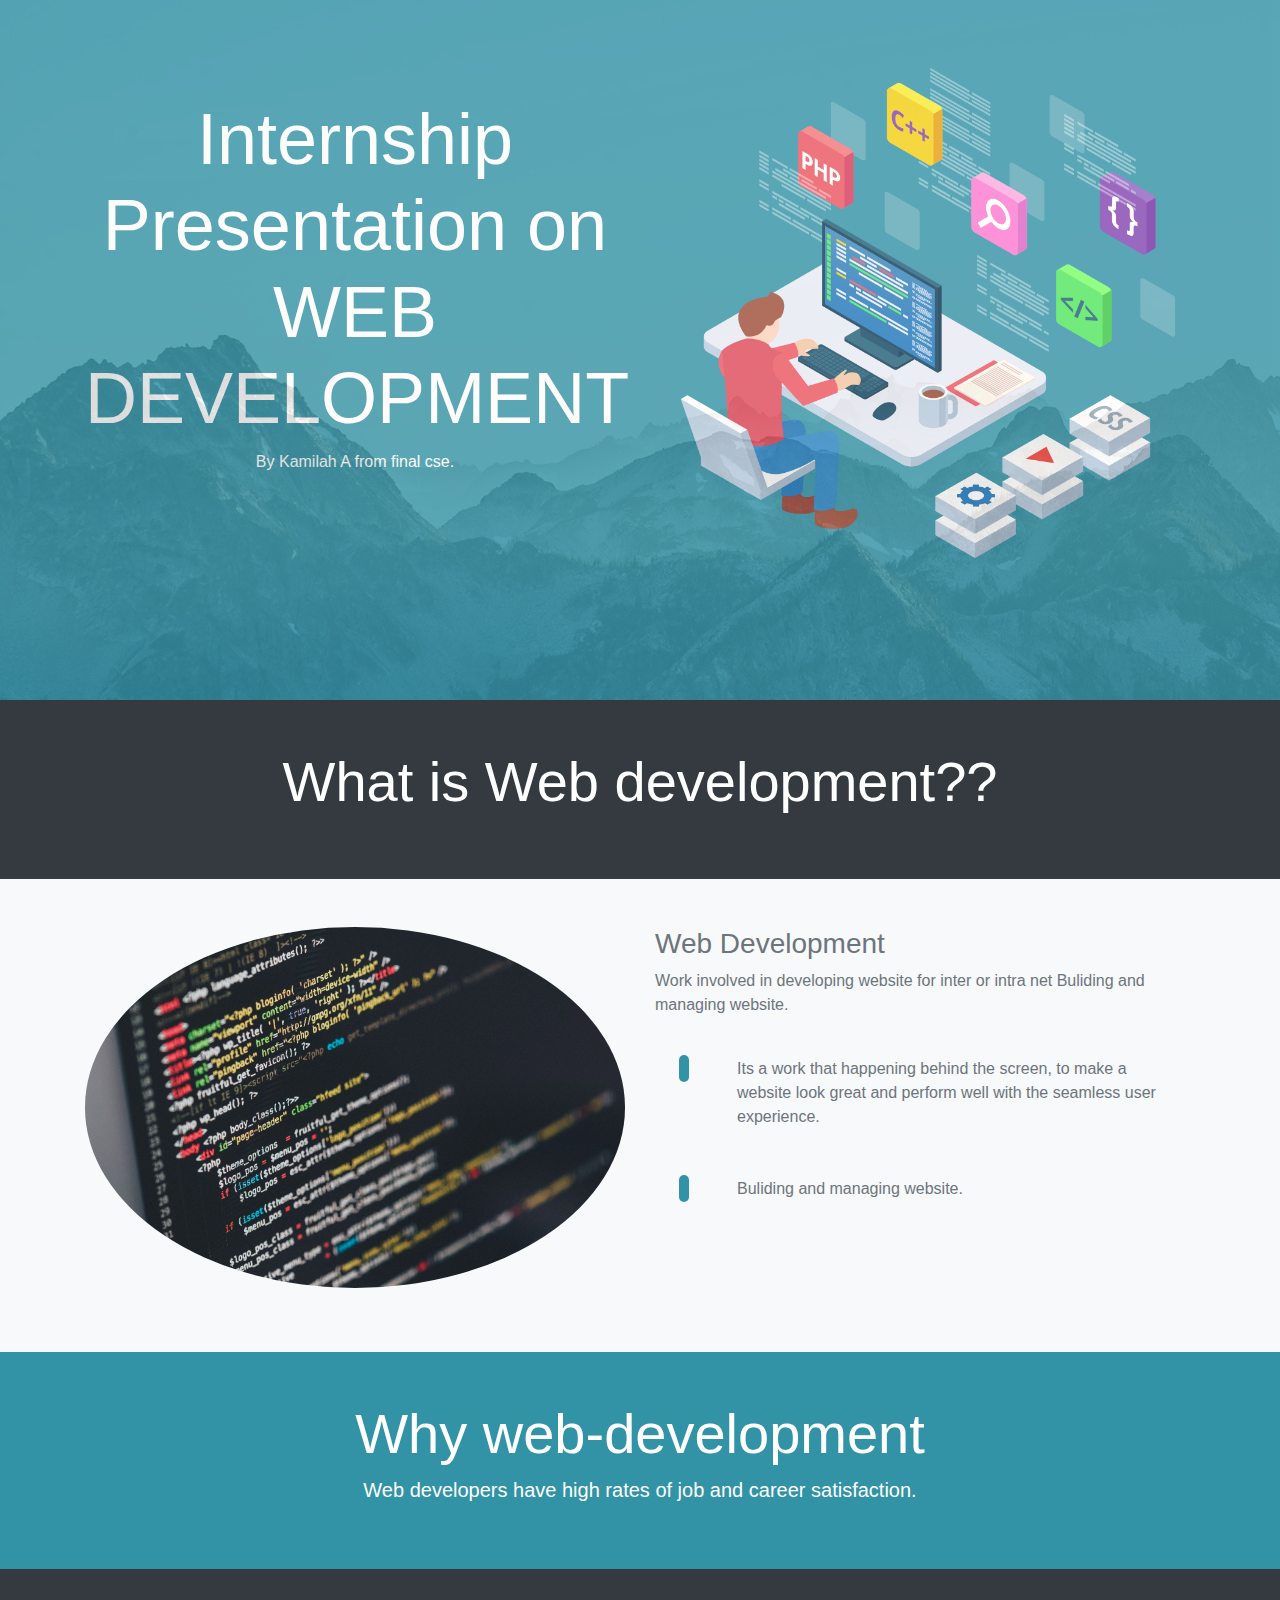
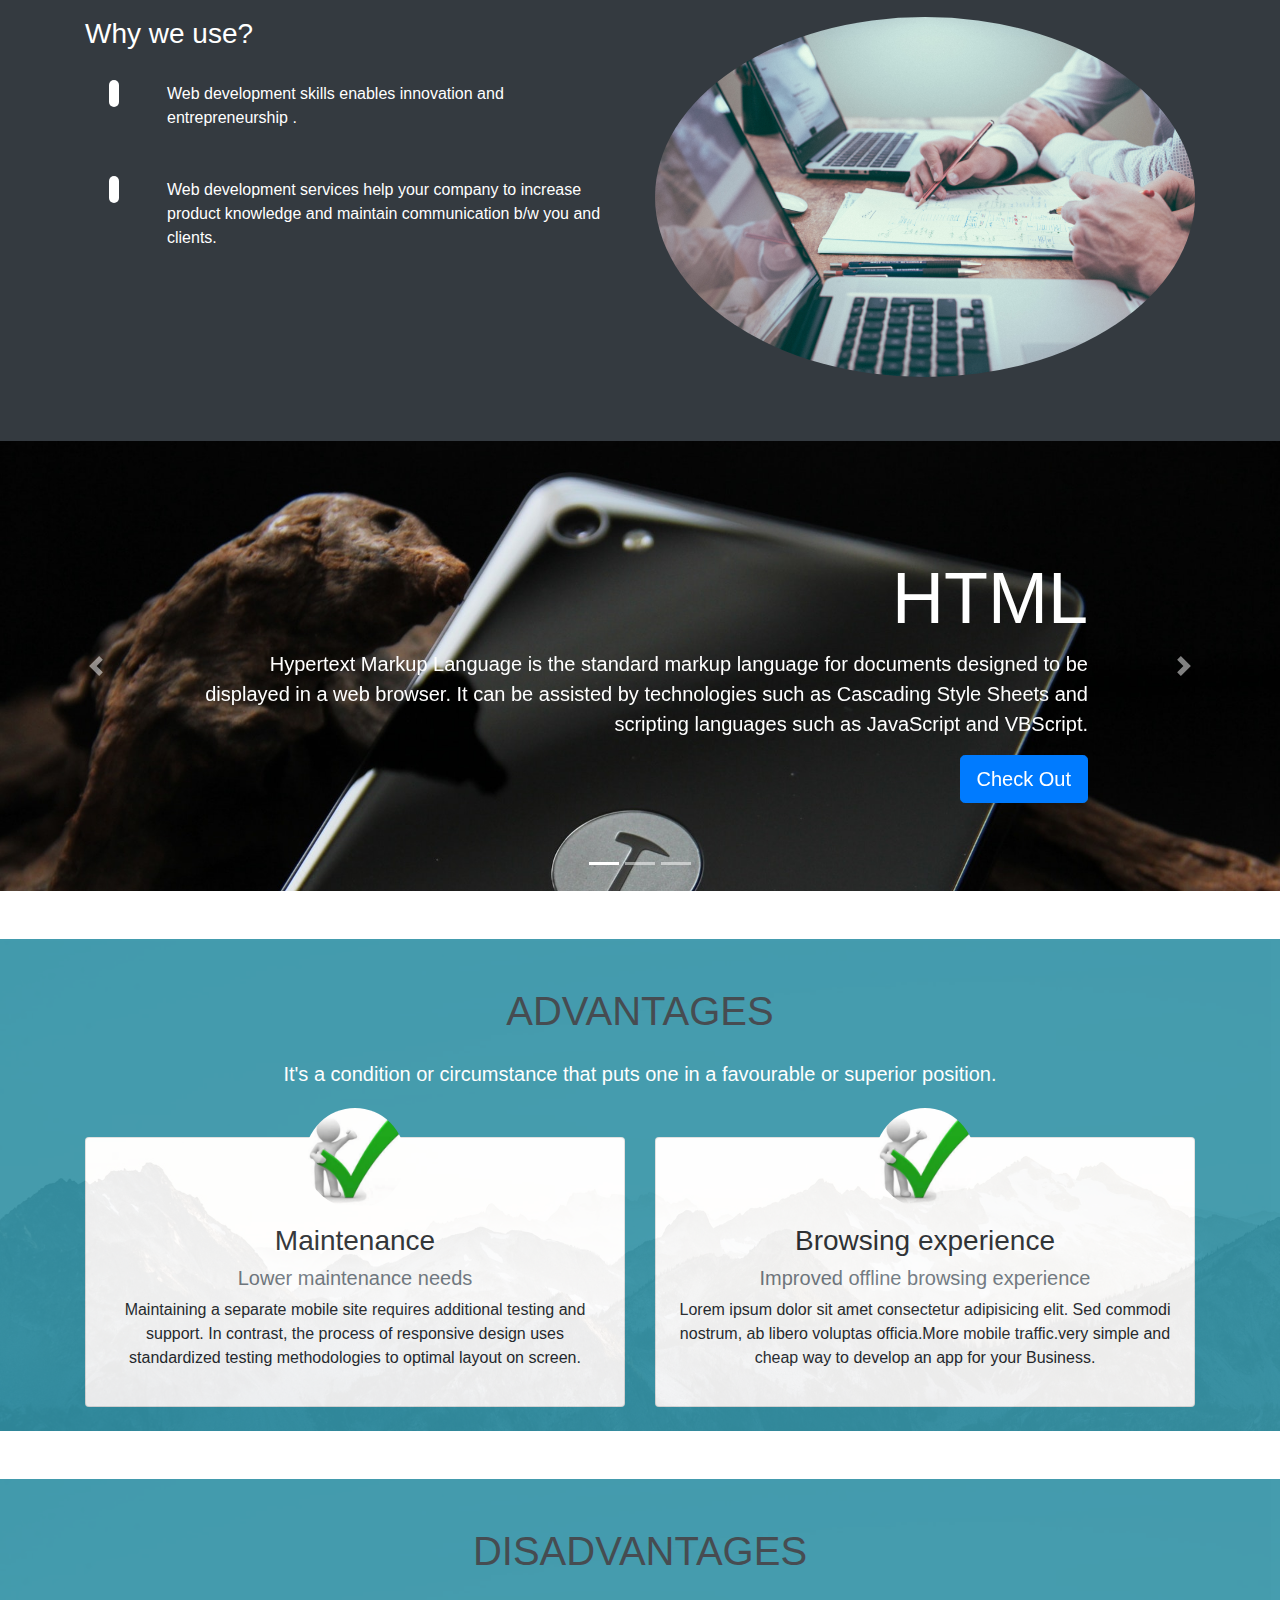
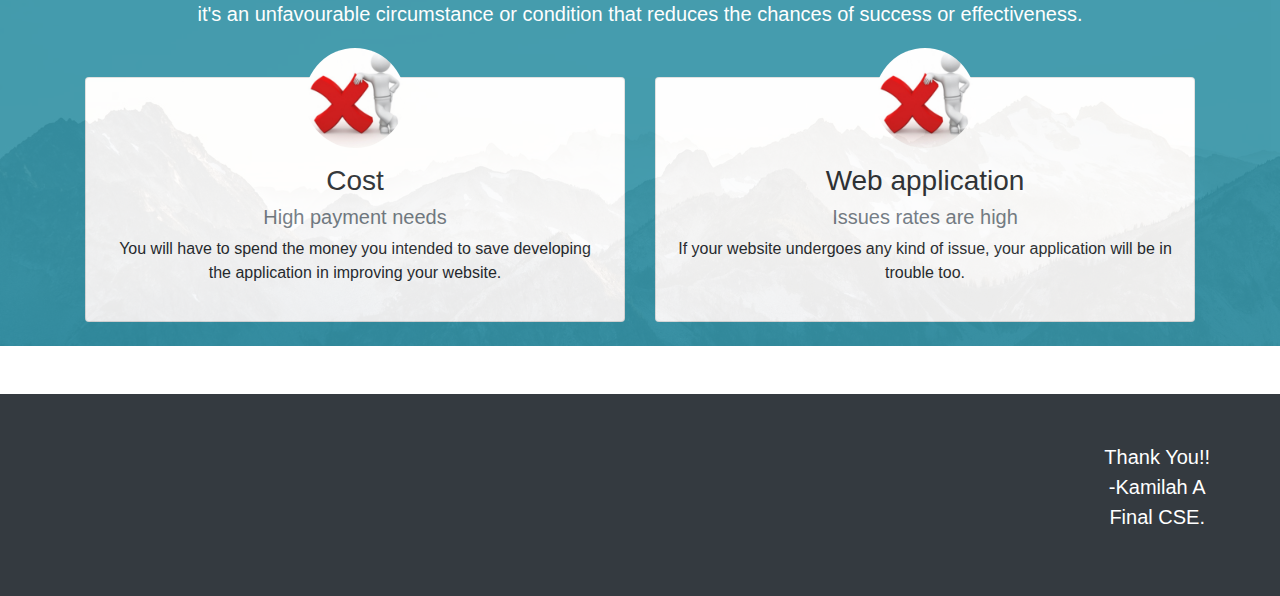
==== index.html @ b4f800ad "Add files via upload" ====
<!DOCTYPE html>
<html lang="en">
<head>
    <meta charset="UTF-8">
    <meta name="viewport" content="width=device-width, initial-scale=1.0">
    <link rel="stylesheet" href="https://use.fontawesome.com/releases/v5.0.13/css/all.css" integrity="sha384-DNOHZ68U8hZfKXOrtjWvjxusGo9WQnrNx2sqG0tfsghAvtVlRW3tvkXWZh58N9jp"
    crossorigin="anonymous">
    <link rel="stylesheet" href="https://maxcdn.bootstrapcdn.com/bootstrap/4.0.0/css/bootstrap.min.css" integrity="sha384-Gn5384xqQ1aoWXA+058RXPxPg6fy4IWvTNh0E263XmFcJlSAwiGgFAW/dAiS6JXm" crossorigin="anonymous">
    <script src="https://code.jquery.com/jquery-3.2.1.slim.min.js" integrity="sha384-KJ3o2DKtIkvYIK3UENzmM7KCkRr/rE9/Qpg6aAZGJwFDMVNA/GpGFF93hXpG5KkN" crossorigin="anonymous"></script>
<script src="https://cdnjs.cloudflare.com/ajax/libs/popper.js/1.12.9/umd/popper.min.js" integrity="sha384-ApNbgh9B+Y1QKtv3Rn7W3mgPxhU9K/ScQsAP7hUibX39j7fakFPskvXusvfa0b4Q" crossorigin="anonymous"></script>
<script src="https://maxcdn.bootstrapcdn.com/bootstrap/4.0.0/js/bootstrap.min.js" integrity="sha384-JZR6Spejh4U02d8jOt6vLEHfe/JQGiRRSQQxSfFWpi1MquVdAyjUar5+76PVCmYl" crossorigin="anonymous"></script>

      <link rel="stylesheet" href="style.css">

    <title>Internship presentation</title>


</head>
<body>
    
  <!--TOPIC-->

   <section id="index">
  
    <div class="primary-overlay text-white">
      <div class="container">
        <div class="row">
          <div class="col-lg-6 text-center">

            <h1 class="display-3 mt-5 pt-5">
              Internship Presentation on <br> WEB DEVELOPMENT
            </h1>

            <p>By Kamilah A from final cse.</p>

          </div>

          <div class="col-lg-6">
            <img src="/web-development.png" alt="" class="img-fluid d-none d-lg-block mt-5">
          </div>

        </div>
      </div>
    </div>
  </div>
   </section>

   <!--WHAT-->

   <section id="explore-head-section"class="bg-dark text-white">
    <div class="container">
      <div class="row">
        <div class="col text-center py-5">
          <h1 class="display-4">What is Web development??</h1>
          <p class="lead"></p>
          
        </div>
      </div>
    </div>
  </section>

  <!-- EXPLORE SECTION -->
  <section id="explore-section" class="bg-light text-muted py-5">
    <div class="container">
      <div class="row">
        <div class="col-md-6">
          <img src="/what.jpg" alt="" class="img-fluid mb-3 rounded-circle">
        </div>
        <div class="col-md-6">
          <h3>Web Development</h3>
          <p>Work involved in developing website for inter or intra net
            Buliding and managing website.</p>
          <div class="d-flex">
            <div class="p-4 align-self-start">
              <i class="fas fa-check fa-2x"></i>
            </div>
            <div class="p-4 align-self-end">
              Its a work that happening behind the screen, to make a website look great and perform well with the seamless user experience.

            </div>
          </div>

          <div class="d-flex">
            <div class="p-4 align-self-start">
              <i class="fas fa-check fa-2x"></i>
            </div>
            <div class="p-4 align-self-end">
              Buliding and managing website.

            </div>
          </div>
        </div>
      </div>
    </div>
  </section>

  <!-- CREATE HEAD -->
  <section id="create-head-section"class="text-white">
    <div class="container">
      <div class="row">
        <div class="col text-center py-5">
          <h1 class="display-4">Why web-development</h1>
          <p class="lead">Web developers have high rates of job and career satisfaction.
          </p>
        </div>
      </div>
    </div>
  </section>

  <!-- CREATE SECTION -->
  <section id="create-section" class="py-5 bg-dark text-white">
    <div class="container">
      <div class="row">
        <div class="col-md-6 order-2">
          <img src="/why.jpg" alt="" class="img-fluid mb-3 rounded-circle">
        </div>
        <div class="col-md-6 order-1">
          <h3>Why we use?</h3>
          
          <div class="d-flex">
            <div class="p-4 align-self-start">
              <i class="fas fa-check fa-2x"></i>
            </div>
            <div class="p-4 align-self-end">
              Web development skills enables innovation and entrepreneurship .
              
            </div>
          </div>

          <div class="d-flex">
            <div class="p-4 align-self-start">
              <i class="fas fa-check fa-2x"></i>
            </div>
            <div class="p-4 align-self-end">
              Web development services help your company to increase product knowledge and maintain communication b/w you and clients.

            </div>
          </div>
        </div>
      </div>
    </div>
  </section>

   <!--LANGUAGES-->
    <section id="showcase">
      <div id="myCarousel" class="carousel slide" data-ride="carousel">
        <ol class="carousel-indicators">
          <li data-target="#myCarousel" data-slide-to="0" class="active"></li>
          <li data-target="#myCarousel" data-slide-to="1"></li>
          <li data-target="#myCarousel" data-slide-to="2"></li>
        </ol>
        <div class="carousel-inner">
          <div class="carousel-item carousel-image-1 active">
            <div class="container">
              <div class="carousel-caption d-none d-sm-block text-right mb-5">
                <h1 class="display-3">HTML</h1>
                <p class="lead">Hypertext Markup Language is the standard markup language for documents designed to be displayed in a web browser. It can be assisted by technologies such as Cascading Style Sheets and scripting languages such as JavaScript and VBScript.</p>
                <a href="https://kamilahwebprojects.000webhostapp.com/html/motherteresa/"target="blank" class="btn btn-primary btn-lg">Check Out</a>
              </div>
            </div>
          </div>
  
          <div class="carousel-item carousel-image-2">
            <div class="container">
              <div class="carousel-caption d-none d-sm-block mb-5">
                <h1 class="display-3">CSS</h1>
                <p class="lead">CSS stands for Cascading Style Sheets. CSS describes how HTML elements are to be displayed on screen, paper, or in other media. CSS saves a lot of work. It can control the layout of multiple web pages all at once.</p>
                <a href="https://kamilahwebprojects.000webhostapp.com/css/seanhalpin/"target="blank" class="btn btn-primary btn-lg">Check Out</a>
              </div>
            </div>
          </div>
  
          <div class="carousel-item carousel-image-3">
            <div class="container">
              <div class="carousel-caption d-none d-sm-block text-right mb-5">
                <h1 class="display-3">BOOTSTRAP</h1>
                <p class="lead">Bootstrap is a free and open-source CSS framework directed at responsive, mobile-first front-end web development. It contains CSS- and JavaScript-based design templates for typography, forms, buttons, navigation, and other interface components.</p>
                <a href=" https://kamilahamerjan.github.io/Portfolio/"target="blank" class="btn btn-primary btn-lg">Check Out</a>
              </div>
            </div>
          </div>
        </div>
  
        <a href="#myCarousel" data-slide="prev" class="carousel-control-prev">
          <span class="carousel-control-prev-icon"></span>
        </a>
  
        <a href="#myCarousel" data-slide="next" class="carousel-control-next">
          <span class="carousel-control-next-icon"></span>
        </a>
      </div>
    </section>
  <!--AD-->

  <section id="authors" class="my-5 text-center">
    <div class="dark-overlay">
    <div class="container">
      <div class="row">
        <div class="col">
          <div class="info-header mb-5">
            <h1 class="pb-3 mt-5 text-dark"style="color:#3292a6">
              ADVANTAGES
            </h1>
            <p class="lead text-white">
              It's a condition or circumstance that puts one in a favourable or superior position.
            </p>
          </div>
        </div>
      </div>

      <div class="row">
        <div class="col-lg-6 col-md-6">
          <div class="card mb-4">
            <div class="card-body">
              <img src="/Advantages1.jpg" alt="" class="img-fluid rounded-circle mb-3"width="100">
              <h3>Maintenance</h3>
              <h5 class="text-muted">Lower maintenance needs</h5>
              <p>Maintaining a separate mobile site requires additional testing and support. In contrast, the process of responsive design uses standardized testing methodologies to optimal layout on screen.</p>
              <div class="d-flex justify-content-center">
                

              </div>
            </div>
          </div>
        </div>

        <div class="col-lg-6 col-md-6">
          <div class="card">
            <div class="card-body">
              <img src="/Advantages1.jpg" alt="" class="img-fluid rounded-circle mb-3"width="100">
              <h3>Browsing experience</h3>
              <h5 class="text-muted">Improved offline browsing experience</h5>
              <p>Lorem ipsum dolor sit amet consectetur adipisicing elit. Sed commodi nostrum, ab libero voluptas officia.More mobile traffic.very simple and cheap way to develop an app for your Business.</p>
              <div class="d-flex justify-content-center">

              </div>
            </div>
          </div>
        </div>

       
      </div>
    </div>
    </div>
  </section>  

  <!--DISAD-->

  <section id="authors" class="my-5 text-center">
    <div class="dark-overlay">
    <div class="container">
      <div class="row">
        <div class="col">
          <div class="info-header mb-5">
            <h1 class="pb-3 mt-5 text-dark"style="color:#3292a6">
              DISADVANTAGES
            </h1>
            <p class="lead text-white">
              it's an unfavourable circumstance or condition that reduces the chances of success or effectiveness.
            </p>
          </div>
        </div>
      </div>

      <div class="row">
        <div class="col-lg-6 col-md-6">
          <div class="card mb-4">
            <div class="card-body">
              <img src="/Disadvantages.jpg" alt="" class="img-fluid rounded-circle mb-3"width="100">
              <h3>Cost</h3>
              <h5 class="text-muted">High payment needs</h5>
              <p>You will have to spend the money you intended to save developing the application in improving your website.</p>
              <div class="d-flex justify-content-center">
                

              </div>
            </div>
          </div>
        </div>

        <div class="col-lg-6 col-md-6">
          <div class="card">
            <div class="card-body">
              <img src="/Disadvantages.jpg" alt="" class="img-fluid rounded-circle mb-3"width="100">
              <h3>Web application</h3>
              <h5 class="text-muted">Issues rates are high</h5>
              <p>If your website undergoes any kind of issue, your application will be in trouble too.</p>
              <div class="d-flex justify-content-center">

              </div>
            </div>
          </div>
        </div>

       
      </div>
    </div>
  </div>
  </section> 

  <!--footer-->

  <footer id="main-footer" class="py-5 bg-dark text-white">
    <div class="container">
      <div class="row text-center">
          <p class="lead text-white ml-auto">
            Thank You!!<br>-Kamilah A<br>Final CSE.
          </p>
        </div>

    </div>
  </footer>

</body>
</html>
---- style.css ----
#index{
  position: relative;
  
background: url('/mountains.jpg');
min-height: 700px;


}

#index .primary-overlay{

  background: #3292a6;
  opacity: 0.8;
  position: absolute;
    top: 0;
    left: 0;
    width: 100%;
    height: 100%; 

}
#showcase
.carousel-item {
  height: 450px;
}

.carousel-image-1 {
  background: url('/image1.jpg');
  background-size: cover;
}

.carousel-image-2 {
  background: url('/image2.jpg');
  background-size: cover;
}

.carousel-image-3 {
  background: url('/image3.jpg');
  background-size: cover;
}

#explore-section .fas,
#share-section .fas {
  background: #3292a6;
  color: #fff;
  padding: 5px;
  border-radius: 5px;
}


#create-head-section{

  background-color:#3292a6 ;

}

#create-section .fas {
  color: #3292a6;
  background: #fff;
  padding: 5px;
  border-radius: 5px;
}

#authors img {
  margin-top: -50px; }
#authors .card:hover {
  background: #333;
  color: #fff; }
#authors .fab {
  color: #fff; }

  #authors{
background: url('/mountains.jpg');
background-size: cover;

  }


.dark-overlay{

  background: #3292a6;
  opacity: 0.9;
  
   
    width: 100%;
    height: 100%; 

}
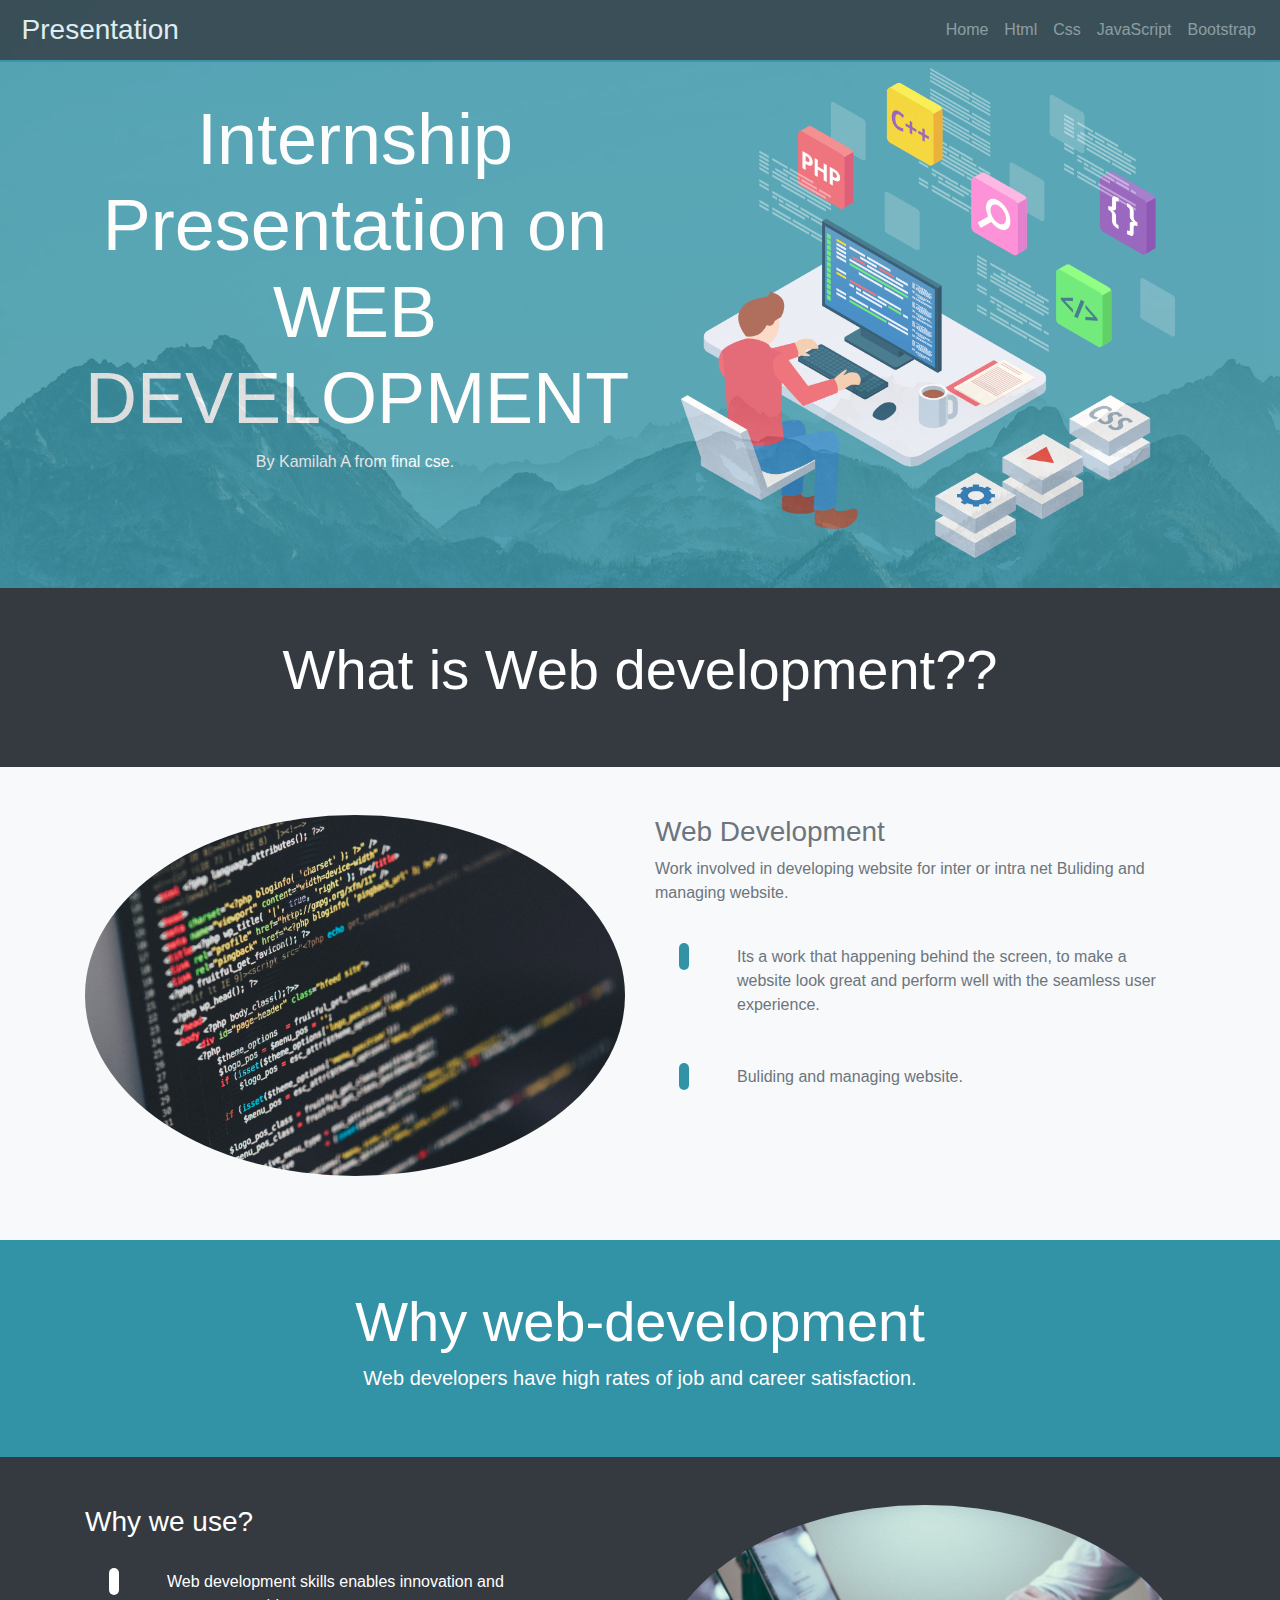
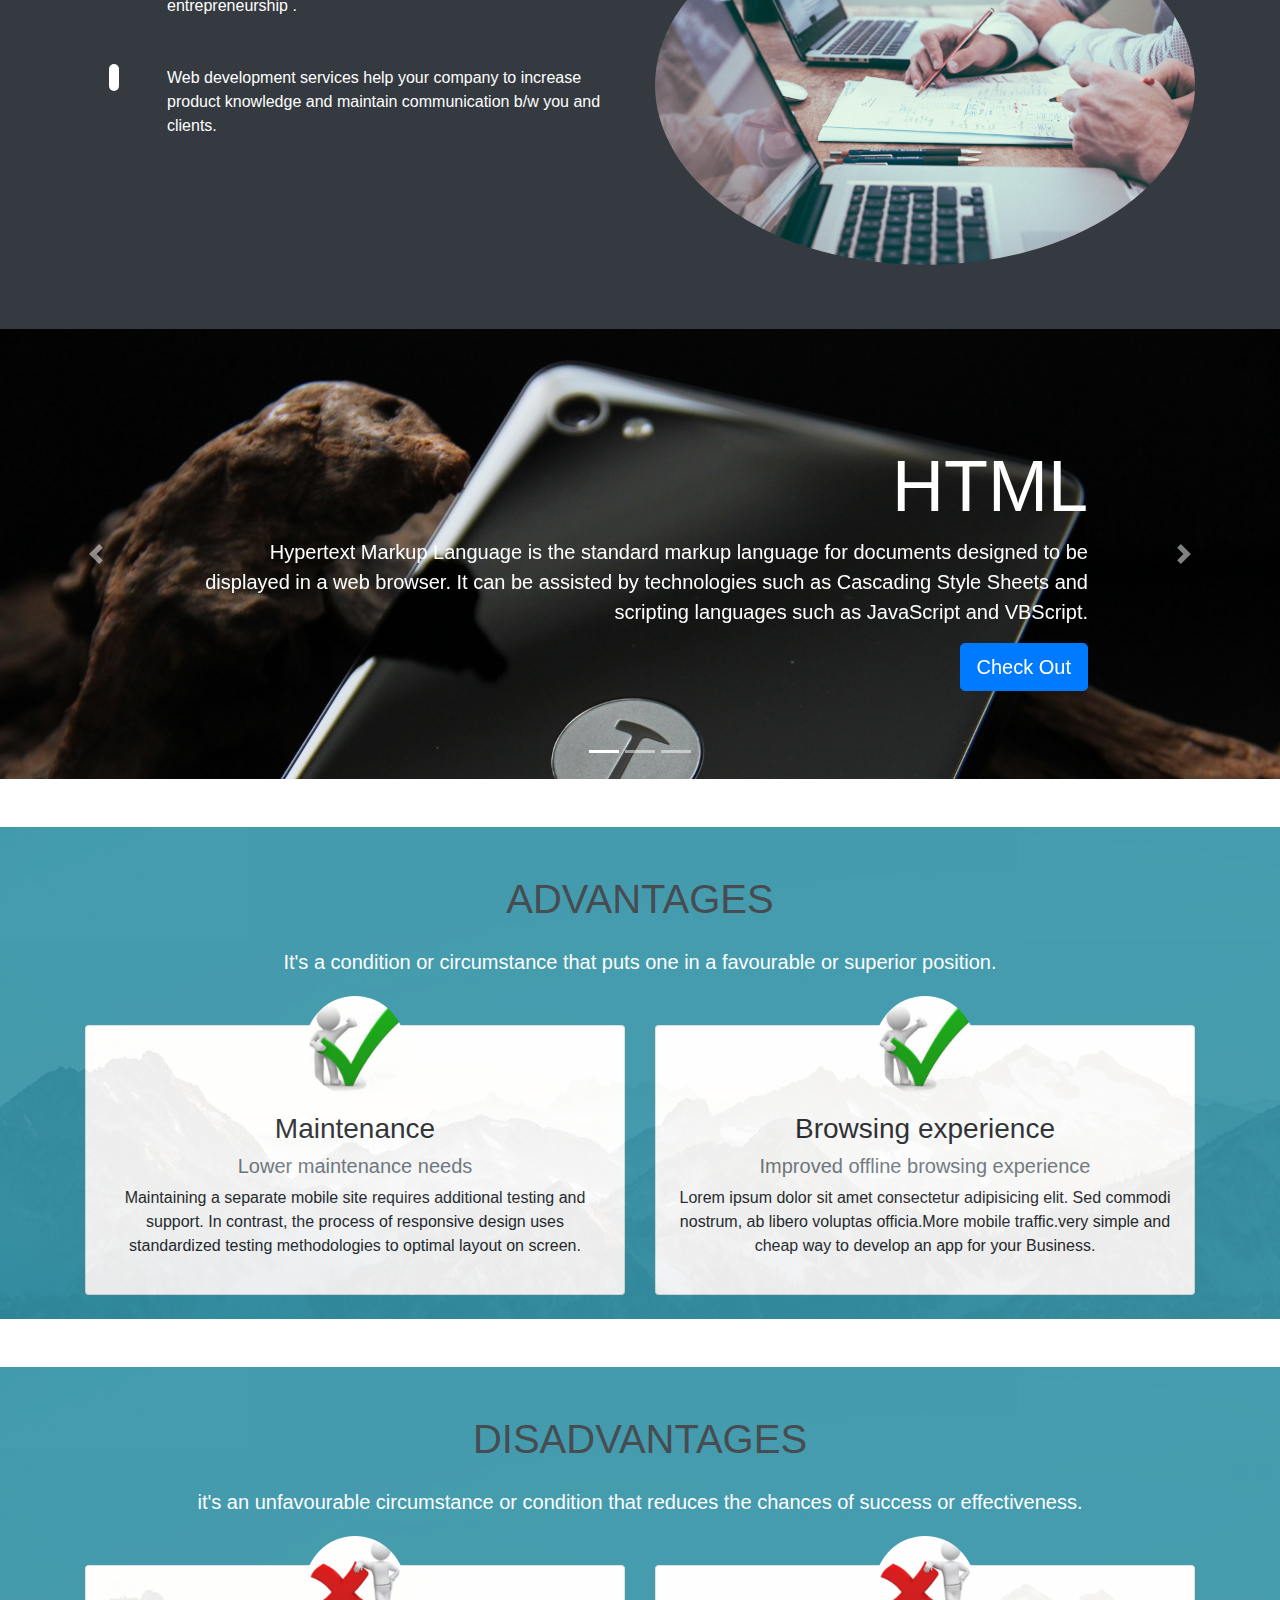
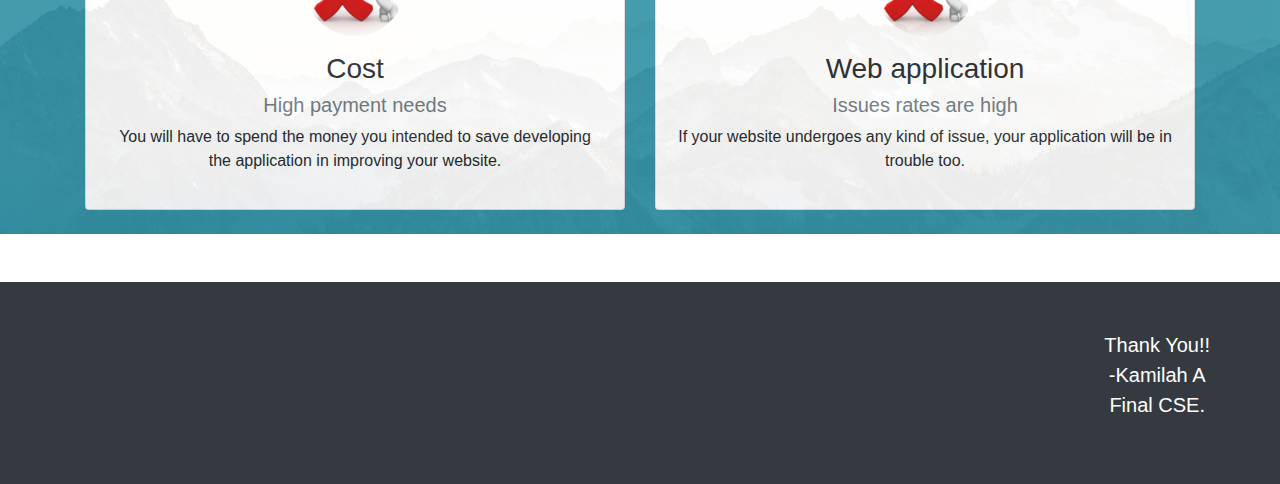
==== commit c573a760: "Update index.html" ====
--- a/index.html
+++ b/index.html
@@ -17,11 +17,48 @@
 
 </head>
 <body>
-    
+  <nav class="navbar navbar-expand-md  navbar-dark bg-dark fixed-top " id="main-nav">
+      <a href="index.html" class="navbar-brand text-white">
+          <img src="img/favicon.png" class="align-middle"  height="70" alt="">
+          <h3 class="d-inline align-middle pt-2">Presentation</h3>
+      </a>
+      <button class="navbar-toggler "data-toggle="collapse"data-target="#navbarCollapse">
+          <span class="navbar-toggler-icon"></span>
+      </button>
+
+      <div class="collapse navbar-collapse"id="navbarCollapse">
+          <ul class="navbar-nav ml-auto">
+
+              <li class="nav-item ">
+                  <a href="index.html" class="nav-link ">Home</a>
+              </li>
+
+              <li class="nav-item ">
+                  <a href="htmlpage.html" class="nav-link ">Html</a>
+              </li>
+
+              <li class="nav-item">
+                  <a href="csspage.html" class="nav-link ">Css</a>
+              </li>
+
+              <li class="nav-item">
+                  <a href="js.html" class="nav-link ">JavaScript</a>
+              </li>
+
+              <li class="nav-item">
+                  <a href="bootstrap.html" class="nav-link ">Bootstrap</a>
+              </li>
+
+          </ul>
+
+      </div>
+  </nav>
+
+
   <!--TOPIC-->
 
    <section id="index">
-  
+
     <div class="primary-overlay text-white">
       <div class="container">
         <div class="row">
@@ -36,13 +73,12 @@
           </div>
 
           <div class="col-lg-6">
-            <img src="/web-development.png" alt="" class="img-fluid d-none d-lg-block mt-5">
-          </div>
-
-        </div>
-      </div>
-    </div>
-  </div>
+            <img src="web-development.png" alt="" class="img-fluid d-none d-lg-block mt-5">
+          </div>
+
+        </div>
+      </div>
+    </div>
    </section>
 
    <!--WHAT-->
@@ -53,7 +89,7 @@
         <div class="col text-center py-5">
           <h1 class="display-4">What is Web development??</h1>
           <p class="lead"></p>
-          
+
         </div>
       </div>
     </div>
@@ -64,7 +100,7 @@
     <div class="container">
       <div class="row">
         <div class="col-md-6">
-          <img src="/what.jpg" alt="" class="img-fluid mb-3 rounded-circle">
+          <img src="what.jpg" alt="" class="img-fluid mb-3 rounded-circle">
         </div>
         <div class="col-md-6">
           <h3>Web Development</h3>
@@ -112,18 +148,18 @@
     <div class="container">
       <div class="row">
         <div class="col-md-6 order-2">
-          <img src="/why.jpg" alt="" class="img-fluid mb-3 rounded-circle">
+          <img src="why.jpg" alt="" class="img-fluid mb-3 rounded-circle">
         </div>
         <div class="col-md-6 order-1">
           <h3>Why we use?</h3>
-          
+
           <div class="d-flex">
             <div class="p-4 align-self-start">
               <i class="fas fa-check fa-2x"></i>
             </div>
             <div class="p-4 align-self-end">
               Web development skills enables innovation and entrepreneurship .
-              
+
             </div>
           </div>
 
@@ -152,39 +188,50 @@
         <div class="carousel-inner">
           <div class="carousel-item carousel-image-1 active">
             <div class="container">
-              <div class="carousel-caption d-none d-sm-block text-right mb-5">
+
+              <div class="carousel-caption text-right mb-5">
                 <h1 class="display-3">HTML</h1>
                 <p class="lead">Hypertext Markup Language is the standard markup language for documents designed to be displayed in a web browser. It can be assisted by technologies such as Cascading Style Sheets and scripting languages such as JavaScript and VBScript.</p>
-                <a href="https://kamilahwebprojects.000webhostapp.com/html/motherteresa/"target="blank" class="btn btn-primary btn-lg">Check Out</a>
-              </div>
-            </div>
-          </div>
-  
+                <a href="htmlpage.html" target="blank" class="btn btn-primary btn-lg">Check Out</a>
+              </div>
+            </div>
+          </div>
+
           <div class="carousel-item carousel-image-2">
             <div class="container">
-              <div class="carousel-caption d-none d-sm-block mb-5">
+              <div class="carousel-caption mb-5">
                 <h1 class="display-3">CSS</h1>
                 <p class="lead">CSS stands for Cascading Style Sheets. CSS describes how HTML elements are to be displayed on screen, paper, or in other media. CSS saves a lot of work. It can control the layout of multiple web pages all at once.</p>
-                <a href="https://kamilahwebprojects.000webhostapp.com/css/seanhalpin/"target="blank" class="btn btn-primary btn-lg">Check Out</a>
-              </div>
-            </div>
-          </div>
-  
+                <a href="csspage.html" target="blank" class="btn btn-primary btn-lg">Check Out</a>
+              </div>
+            </div>
+          </div>
+
           <div class="carousel-item carousel-image-3">
             <div class="container">
-              <div class="carousel-caption d-none d-sm-block text-right mb-5">
+              <div class="carousel-caption text-right mb-5">
+                <h1 class="display-3">JavaScript</h1>
+                <p class="lead">Bootstrap is a free and open-source CSS framework directed at responsive, mobile-first front-end web development. It contains CSS- and JavaScript-based design templates for typography, forms, buttons, navigation, and other interface components.</p>
+                <a href="js.html"target="blank" class="btn btn-primary btn-lg">Check Out</a>
+              </div>
+            </div>
+          </div>
+
+          <div class="carousel-item carousel-image-4">
+            <div class="container">
+              <div class="carousel-caption text-right mb-5">
                 <h1 class="display-3">BOOTSTRAP</h1>
                 <p class="lead">Bootstrap is a free and open-source CSS framework directed at responsive, mobile-first front-end web development. It contains CSS- and JavaScript-based design templates for typography, forms, buttons, navigation, and other interface components.</p>
-                <a href=" https://kamilahamerjan.github.io/Portfolio/"target="blank" class="btn btn-primary btn-lg">Check Out</a>
-              </div>
-            </div>
-          </div>
-        </div>
-  
+                <a href="bootstrap.html"target="blank" class="btn btn-primary btn-lg">Check Out</a>
+              </div>
+            </div>
+          </div>
+        </div>
+
         <a href="#myCarousel" data-slide="prev" class="carousel-control-prev">
           <span class="carousel-control-prev-icon"></span>
         </a>
-  
+
         <a href="#myCarousel" data-slide="next" class="carousel-control-next">
           <span class="carousel-control-next-icon"></span>
         </a>
@@ -212,12 +259,12 @@
         <div class="col-lg-6 col-md-6">
           <div class="card mb-4">
             <div class="card-body">
-              <img src="/Advantages1.jpg" alt="" class="img-fluid rounded-circle mb-3"width="100">
+              <img src="Advantages1.jpg" alt="" class="img-fluid rounded-circle mb-3"width="100">
               <h3>Maintenance</h3>
               <h5 class="text-muted">Lower maintenance needs</h5>
               <p>Maintaining a separate mobile site requires additional testing and support. In contrast, the process of responsive design uses standardized testing methodologies to optimal layout on screen.</p>
               <div class="d-flex justify-content-center">
-                
+
 
               </div>
             </div>
@@ -227,7 +274,7 @@
         <div class="col-lg-6 col-md-6">
           <div class="card">
             <div class="card-body">
-              <img src="/Advantages1.jpg" alt="" class="img-fluid rounded-circle mb-3"width="100">
+              <img src="Advantages1.jpg" alt="" class="img-fluid rounded-circle mb-3"width="100">
               <h3>Browsing experience</h3>
               <h5 class="text-muted">Improved offline browsing experience</h5>
               <p>Lorem ipsum dolor sit amet consectetur adipisicing elit. Sed commodi nostrum, ab libero voluptas officia.More mobile traffic.very simple and cheap way to develop an app for your Business.</p>
@@ -238,11 +285,11 @@
           </div>
         </div>
 
-       
-      </div>
-    </div>
-    </div>
-  </section>  
+
+      </div>
+    </div>
+    </div>
+  </section>
 
   <!--DISAD-->
 
@@ -266,12 +313,12 @@
         <div class="col-lg-6 col-md-6">
           <div class="card mb-4">
             <div class="card-body">
-              <img src="/Disadvantages.jpg" alt="" class="img-fluid rounded-circle mb-3"width="100">
+              <img src="Disadvantages.jpg" alt="" class="img-fluid rounded-circle mb-3"width="100">
               <h3>Cost</h3>
               <h5 class="text-muted">High payment needs</h5>
               <p>You will have to spend the money you intended to save developing the application in improving your website.</p>
               <div class="d-flex justify-content-center">
-                
+
 
               </div>
             </div>
@@ -281,7 +328,7 @@
         <div class="col-lg-6 col-md-6">
           <div class="card">
             <div class="card-body">
-              <img src="/Disadvantages.jpg" alt="" class="img-fluid rounded-circle mb-3"width="100">
+              <img src="Disadvantages.jpg" alt="" class="img-fluid rounded-circle mb-3"width="100">
               <h3>Web application</h3>
               <h5 class="text-muted">Issues rates are high</h5>
               <p>If your website undergoes any kind of issue, your application will be in trouble too.</p>
@@ -292,11 +339,11 @@
           </div>
         </div>
 
-       
+
       </div>
     </div>
   </div>
-  </section> 
+  </section>
 
   <!--footer-->
 
@@ -312,4 +359,4 @@
   </footer>
 
 </body>
-</html>+</html>
--- a/style.css
+++ b/style.css
@@ -1,10 +1,7 @@
+#index{
 
+background: url('mountains.jpg');
 
-#index{
-  position: relative;
-  
-background: url('/mountains.jpg');
-min-height: 700px;
 
 
 }
@@ -13,12 +10,13 @@
 
   background: #3292a6;
   opacity: 0.8;
-  position: absolute;
-    top: 0;
-    left: 0;
-    width: 100%;
-    height: 100%; 
 
+
+}
+
+.navbar{
+  opacity: 0.8;
+  border-bottom: 2px solid #3292a6;
 }
 #showcase
 .carousel-item {
@@ -26,17 +24,22 @@
 }
 
 .carousel-image-1 {
-  background: url('/image1.jpg');
+  background: url('image1.jpg');
   background-size: cover;
 }
 
 .carousel-image-2 {
-  background: url('/image2.jpg');
+  background: url('image2.jpg');
   background-size: cover;
 }
 
 .carousel-image-3 {
-  background: url('/image3.jpg');
+  background: url('image3.jpg');
+  background-size: cover;
+}
+
+.carousel-image-4 {
+  background: url('image3.jpg');
   background-size: cover;
 }
 
@@ -71,7 +74,7 @@
   color: #fff; }
 
   #authors{
-background: url('/mountains.jpg');
+background: url('mountains.jpg');
 background-size: cover;
 
   }
@@ -81,9 +84,9 @@
 
   background: #3292a6;
   opacity: 0.9;
-  
-   
+
+
     width: 100%;
-    height: 100%; 
+    height: 100%;
 
-}+}
